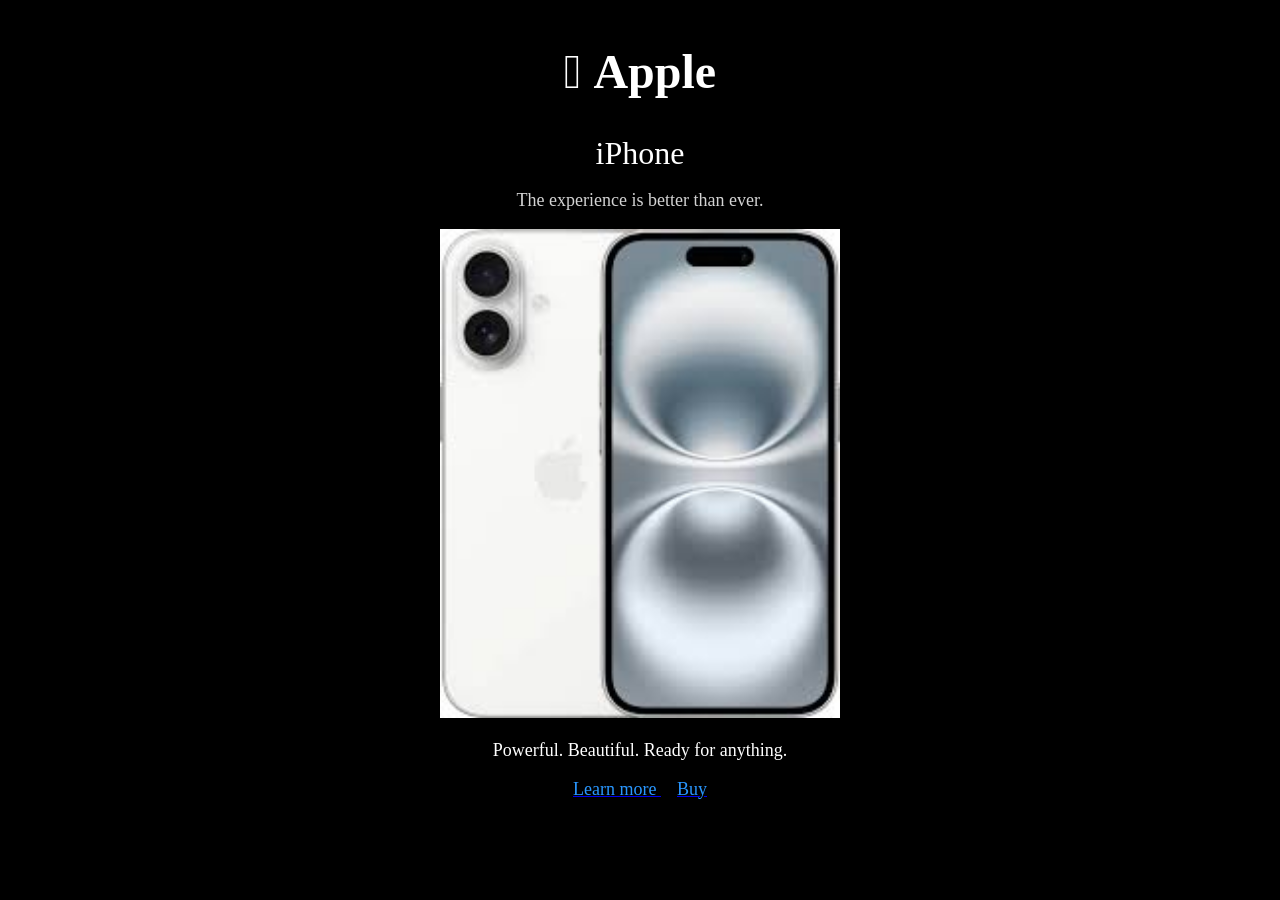
==== index.html @ 3d83a00a "Add files via upload" ====
<!DOCTYPE html>
<html>

<head>
    <title>Apple</title>
</head>

<body bgcolor="black">

    <center>

        <br><br>

        <font color="white" size="7">
            <b> Apple</b>
        </font>

        <br><br><br>

        <font color="white" size="6">
            iPhone
        </font>

        <br><br>

        <font color="lightgray" size="4">
            The experience is better than ever.
        </font>

        <br><br>

        <img
            src="images/iphone16.jpeg"
            alt="iPhone 16"
            width="400"
        >

        <br><br>

        <font color="white" size="4">
            Powerful. Beautiful. Ready for anything.
        </font>

        <br><br>

        <a href="iphone16.html">
            <font color="#2997ff" size="4">
                Learn more
            </font>
        </a>

        &nbsp;&nbsp;&nbsp;

        <a href="iphone16.html">
            <font color="#2997ff" size="4">
                Buy
            </font>
        </a>

        <br><br><br>

    </center>

</body>

</html>
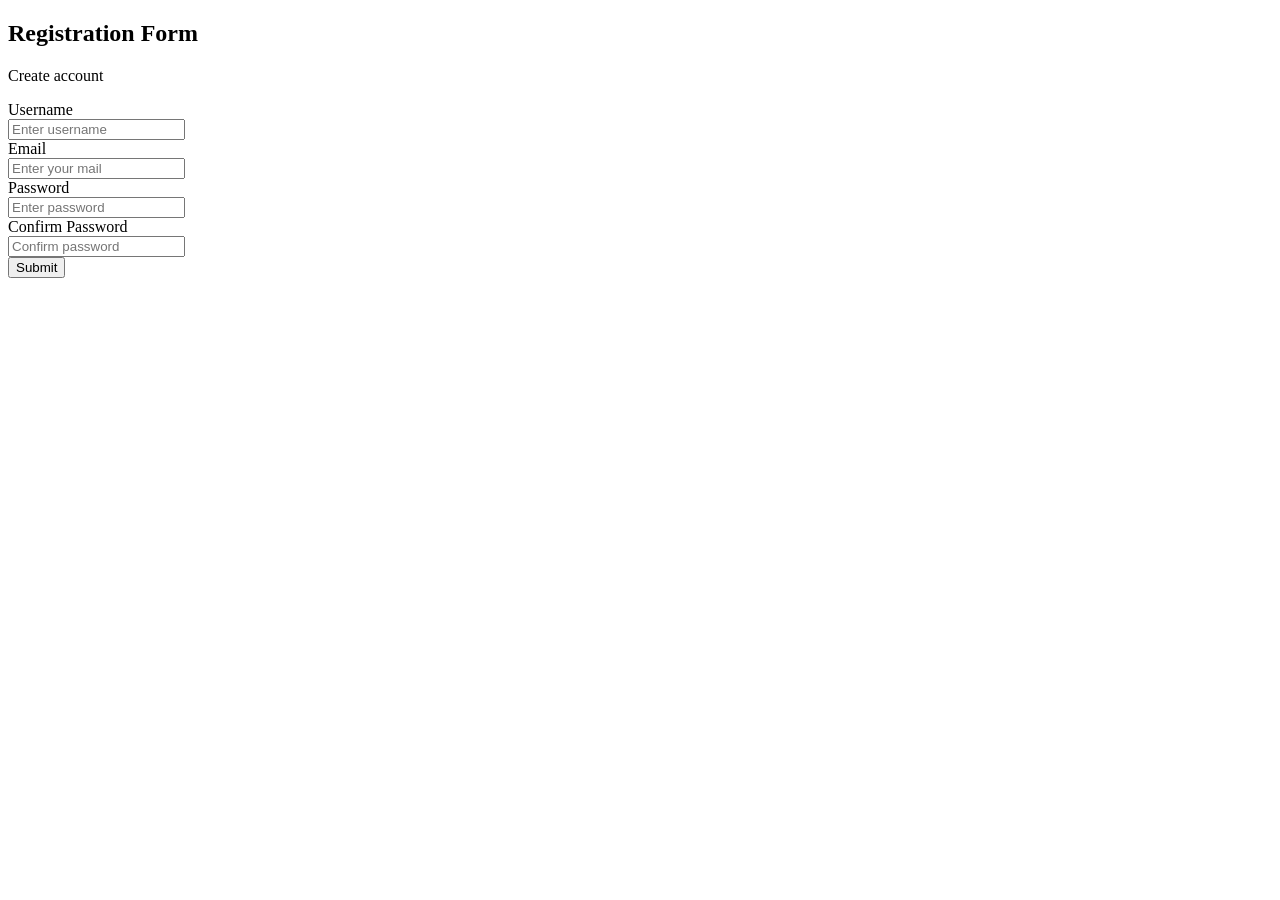
==== commit ecd6360c: "Add files via upload" ====
--- a/index.html
+++ b/index.html
@@ -1,68 +1,82 @@
 
 <!DOCTYPE html>
-<html>
-
+<html lang="en">
 <head>
-    <title>Apple</title>
+    <meta charset="UTF-8">
+    <meta name="viewport" content="width=device-width, initial-scale=1.0">
+    <title>Registration Form</title>
 </head>
 
-<body bgcolor="black">
+<body>
 
-    <center>
+    <div class="form-box">
 
-        <br><br>
+        <h2>Registration Form</h2>
+        <p>Create account</p>
 
-        <font color="white" size="7">
-            <b> Apple</b>
-        </font>
+        <form onsubmit="return data()" action="abc.html">
 
-        <br><br><br>
+            <label for="username">Username</label><br>
+            <input type="text" id="username" placeholder="Enter username"><br>
 
-        <font color="white" size="6">
-            iPhone
-        </font>
+            <label for="email">Email</label><br>
+            <input type="email" id="email" placeholder="Enter your mail"><br>
 
-        <br><br>
+            <label for="password">Password</label><br>
+            <input type="password" id="password" placeholder="Enter password"><br>
 
-        <font color="lightgray" size="4">
-            The experience is better than ever.
-        </font>
+            <label for="confirm-password">Confirm Password</label><br>
+            <input type="password" id="confirm-password" placeholder="Confirm password"><br>
 
-        <br><br>
+            <button type="submit">Submit</button>
 
-        <img
-            src="images/iphone16.jpeg"
-            alt="iPhone 16"
-            width="400"
-        >
+        </form>
 
-        <br><br>
+    </div>
 
-        <font color="white" size="4">
-            Powerful. Beautiful. Ready for anything.
-        </font>
+    <script>
 
-        <br><br>
+        function data() {
 
-        <a href="iphone16.html">
-            <font color="#2997ff" size="4">
-                Learn more
-            </font>
-        </a>
+            const a = document.getElementById("username").value.trim();
+            const b = document.getElementById("email").value.trim();
+            const c = document.getElementById("password").value;
+            const d = document.getElementById("confirm-password").value;
 
-        &nbsp;&nbsp;&nbsp;
+            const emailpattern = /^[^\s@]+@[^\s@]+$/;
 
-        <a href="iphone16.html">
-            <font color="#2997ff" size="4">
-                Buy
-            </font>
-        </a>
+            if (a === "" || b === "" || c === "" || d === "") {
 
-        <br><br><br>
+                alert("All Fields are required");
+                return false;
 
-    </center>
+            } else if (a.length < 6) {
+
+                alert("Username should contain more than six characters");
+                return false;
+
+            } else if (!emailpattern.test(b)) {
+
+                alert("Email is Invalid");
+                return false;
+
+            } else if (c.length < 6) {
+
+                alert("Password should contain at least six characters");
+                return false;
+
+            } else if (c !== d) {
+
+                alert("Password and Confirm Password do not match");
+                return false;
+
+            }
+
+            return true;
+        }
+
+    </script>
 
 </body>
-
 </html>
 
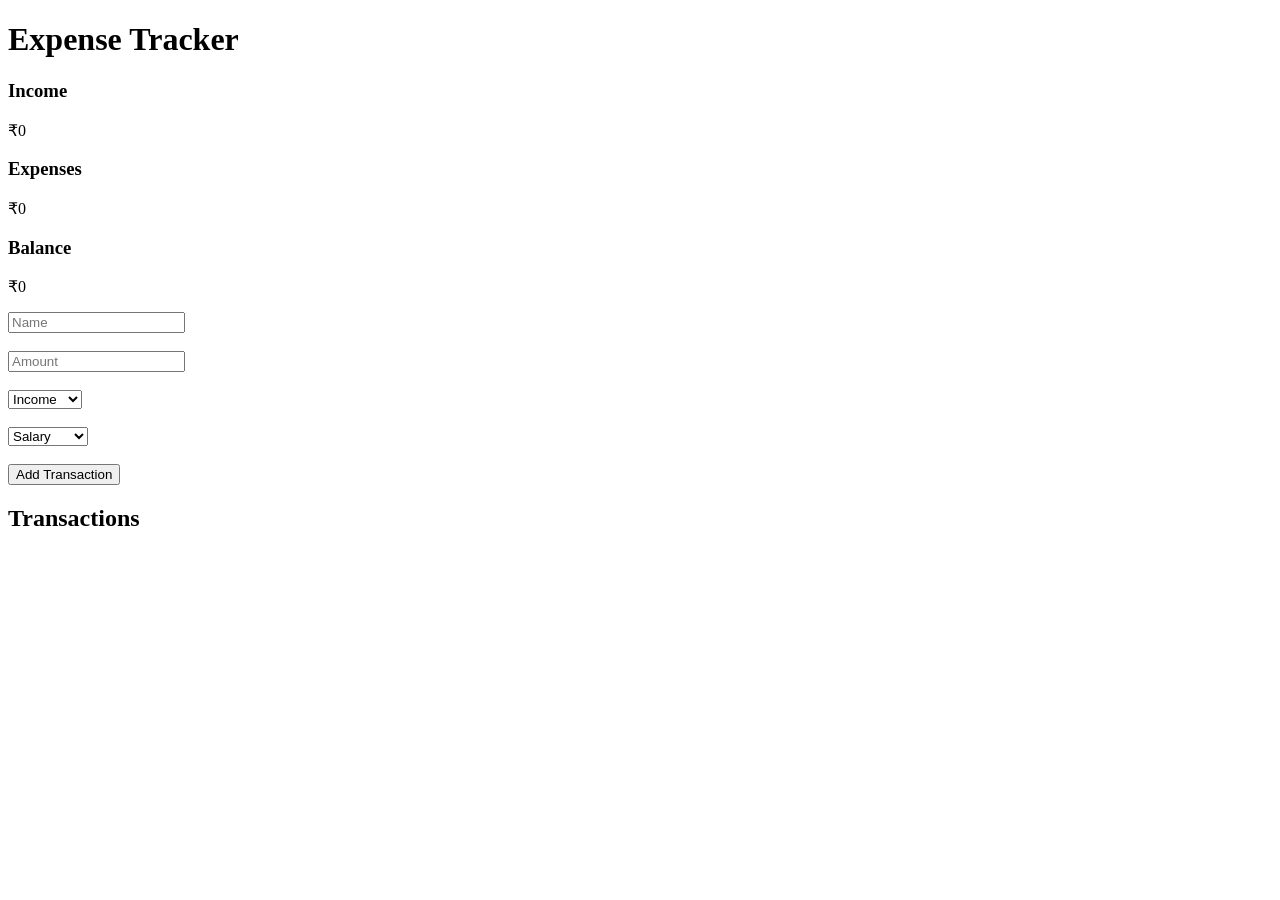
==== commit 9774e98a: "Add files via upload" ====
--- a/index.html
+++ b/index.html
@@ -1,82 +1,127 @@
-
 <!DOCTYPE html>
 <html lang="en">
+
 <head>
     <meta charset="UTF-8">
     <meta name="viewport" content="width=device-width, initial-scale=1.0">
-    <title>Registration Form</title>
+
+    <title>Expense Tracker</title>
 </head>
 
 <body>
 
-    <div class="form-box">
+    <div class="container">
 
-        <h2>Registration Form</h2>
-        <p>Create account</p>
+        <h1>Expense Tracker</h1>
 
-        <form onsubmit="return data()" action="abc.html">
+        <!-- Income -->
+        <div>
+            <h3>Income</h3>
+            <p>
+                ₹<span id="totalIncome">0</span>
+            </p>
+        </div>
 
-            <label for="username">Username</label><br>
-            <input type="text" id="username" placeholder="Enter username"><br>
+        <!-- Expenses -->
+        <div>
+            <h3>Expenses</h3>
+            <p>
+                ₹<span id="totalExpenses">0</span>
+            </p>
+        </div>
 
-            <label for="email">Email</label><br>
-            <input type="email" id="email" placeholder="Enter your mail"><br>
+        <!-- Balance -->
+        <div>
+            <h3>Balance</h3>
+            <p>
+                ₹<span id="totalBalance">0</span>
+            </p>
+        </div>
 
-            <label for="password">Password</label><br>
-            <input type="password" id="password" placeholder="Enter password"><br>
-
-            <label for="confirm-password">Confirm Password</label><br>
-            <input type="password" id="confirm-password" placeholder="Confirm password"><br>
-
-            <button type="submit">Submit</button>
-
-        </form>
+        <!-- Message -->
+        <p id="message"></p>
 
     </div>
 
-    <script>
 
-        function data() {
+    <!-- Transaction Form -->
+    <form id="form">
 
-            const a = document.getElementById("username").value.trim();
-            const b = document.getElementById("email").value.trim();
-            const c = document.getElementById("password").value;
-            const d = document.getElementById("confirm-password").value;
+        <!-- Name -->
+        <input
+            type="text"
+            id="name"
+            placeholder="Name"
+        >
+        <br><br>
 
-            const emailpattern = /^[^\s@]+@[^\s@]+$/;
 
-            if (a === "" || b === "" || c === "" || d === "") {
+        <!-- Amount -->
+        <input
+            type="number"
+            id="amount"
+            placeholder="Amount"
+        >
+        <br><br>
 
-                alert("All Fields are required");
-                return false;
 
-            } else if (a.length < 6) {
+        <!-- Transaction Type -->
+        <select id="transactionType">
 
-                alert("Username should contain more than six characters");
-                return false;
+            <option value="income">
+                Income
+            </option>
 
-            } else if (!emailpattern.test(b)) {
+            <option value="expense">
+                Expense
+            </option>
 
-                alert("Email is Invalid");
-                return false;
+        </select>
 
-            } else if (c.length < 6) {
+        <br><br>
 
-                alert("Password should contain at least six characters");
-                return false;
 
-            } else if (c !== d) {
+        <!-- Category -->
+        <select id="transactionCategory">
 
-                alert("Password and Confirm Password do not match");
-                return false;
+            <option value="Salary">
+                Salary
+            </option>
 
-            }
+            <option value="Groceries">
+                Groceries
+            </option>
 
-            return true;
-        }
+            <option value="Utilities">
+                Utilities
+            </option>
 
-    </script>
+        </select>
+
+        <br><br>
+
+
+        <!-- Submit Button -->
+        <button type="submit">
+            Add Transaction
+        </button>
+
+    </form>
+
+
+    <!-- Transactions -->
+    <div>
+
+        <h2>Transactions</h2>
+
+        <div id="list"></div>
+
+    </div>
+
+
+    <!-- JavaScript -->
+    <script src="script.js"></script>
 
 </body>
-</html>
 
+</html>
